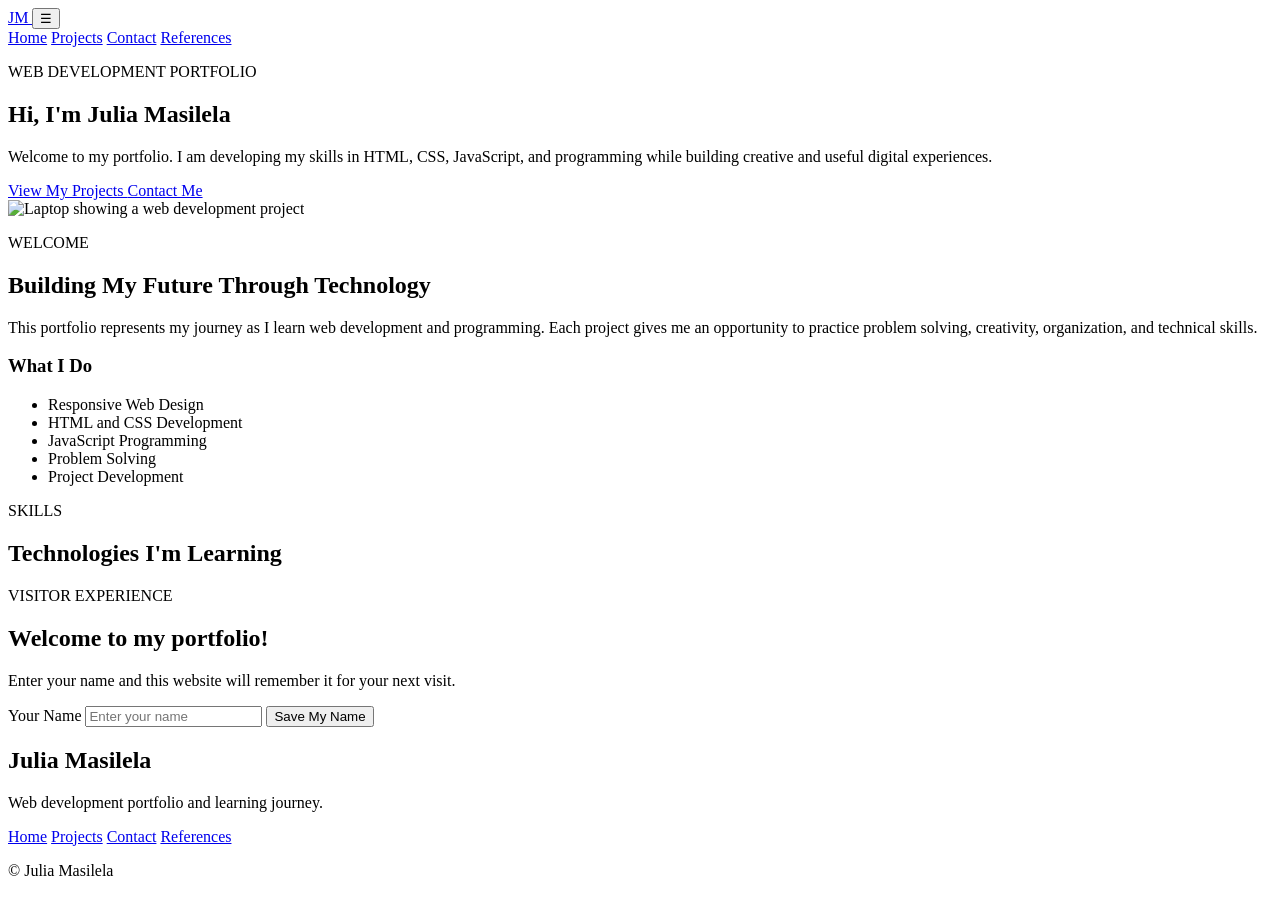
==== portfolio/portfolio/index.html @ 3bb90e9d "Complete portfolio JavaScript functionality" ====
<!DOCTYPE html>
<html lang="en">
<head>
    <meta charset="UTF-8">
    <meta name="viewport" content="width=device-width, initial-scale=1.0">

    <meta
        name="description"
        content="Julia Masilela's web development portfolio showcasing projects, skills, and experience."
    >

    <meta name="author" content="Julia Masilela">

    <title>Julia Masilela | Home</title>

    <link rel="preconnect" href="https://fonts.googleapis.com">
    <link rel="preconnect" href="https://fonts.gstatic.com" crossorigin>

    <link
        href="https://fonts.googleapis.com/css2?family=Poppins:wght@400;500;600;700&family=Roboto:wght@400;500&display=swap"
        rel="stylesheet"
    >

    <link rel="stylesheet" href="styles/portfolio.css">
    <script src="scripts/portfolio.js" defer></script>
</head>

<body>

<header>
    <div class="header-content">

        <a class="logo" href="index.html">
            JM
        </a>

        <button
            class="menu-button"
            id="menuButton"
            aria-label="Open navigation menu"
            aria-expanded="false"
        >
            ☰
        </button>

        <nav id="mainNav">
            <a class="active" href="index.html">Home</a>
            <a href="projects.html">Projects</a>
            <a href="contact.html">Contact</a>
            <a href="references.html">References</a>
        </nav>

    </div>
</header>


<main>

    <section class="hero">

        <div class="hero-text">

            <p class="eyebrow">WEB DEVELOPMENT PORTFOLIO</p>

            <h1>
                Hi, I'm <span>Julia Masilela</span>
            </h1>

            <p>
                Welcome to my portfolio. I am developing my skills in
                HTML, CSS, JavaScript, and programming while building
                creative and useful digital experiences.
            </p>

            <div class="hero-buttons">
                <a class="button" href="projects.html">
                    View My Projects
                </a>

                <a class="button secondary-button" href="contact.html">
                    Contact Me
                </a>
            </div>

        </div>

        <div class="hero-image">
            <img
                src="images/hero.webp"
                alt="Laptop showing a web development project"
                loading="lazy"
            >
        </div>

    </section>


    <section class="welcome-section">

        <div>
            <p class="eyebrow">WELCOME</p>

            <h2>Building My Future Through Technology</h2>

            <p>
                This portfolio represents my journey as I learn web
                development and programming. Each project gives me an
                opportunity to practice problem solving, creativity,
                organization, and technical skills.
            </p>
        </div>

        <div class="welcome-card">

            <h3>What I Do</h3>

            <ul>
                <li>Responsive Web Design</li>
                <li>HTML and CSS Development</li>
                <li>JavaScript Programming</li>
                <li>Problem Solving</li>
                <li>Project Development</li>
            </ul>

        </div>

    </section>


    <section class="skills-section">

        <p class="eyebrow">SKILLS</p>

        <h2>Technologies I'm Learning</h2>

        <div id="skillsContainer" class="skills-grid">
        </div>

    </section>


    <section class="message-section">

        <div>
            <p class="eyebrow">VISITOR EXPERIENCE</p>

            <h2 id="welcomeMessage">
                Welcome to my portfolio!
            </h2>

            <p>
                Enter your name and this website will remember it for
                your next visit.
            </p>
        </div>

        <form id="visitorForm">

            <label for="visitorName">
                Your Name
            </label>

            <input
                type="text"
                id="visitorName"
                name="visitorName"
                placeholder="Enter your name"
                required
            >

            <button type="submit" class="button">
                Save My Name
            </button>

        </form>

    </section>

</main>


<footer>

    <div class="footer-content">

        <div>
            <h2>Julia Masilela</h2>

            <p>
                Web development portfolio and learning journey.
            </p>
        </div>

        <div class="footer-links">

            <a href="index.html">Home</a>
            <a href="projects.html">Projects</a>
            <a href="contact.html">Contact</a>
            <a href="references.html">References</a>

        </div>

    </div>

    <p class="copyright">
        &copy; <span id="year"></span> Julia Masilela
    </p>

</footer>

</body>
</html>
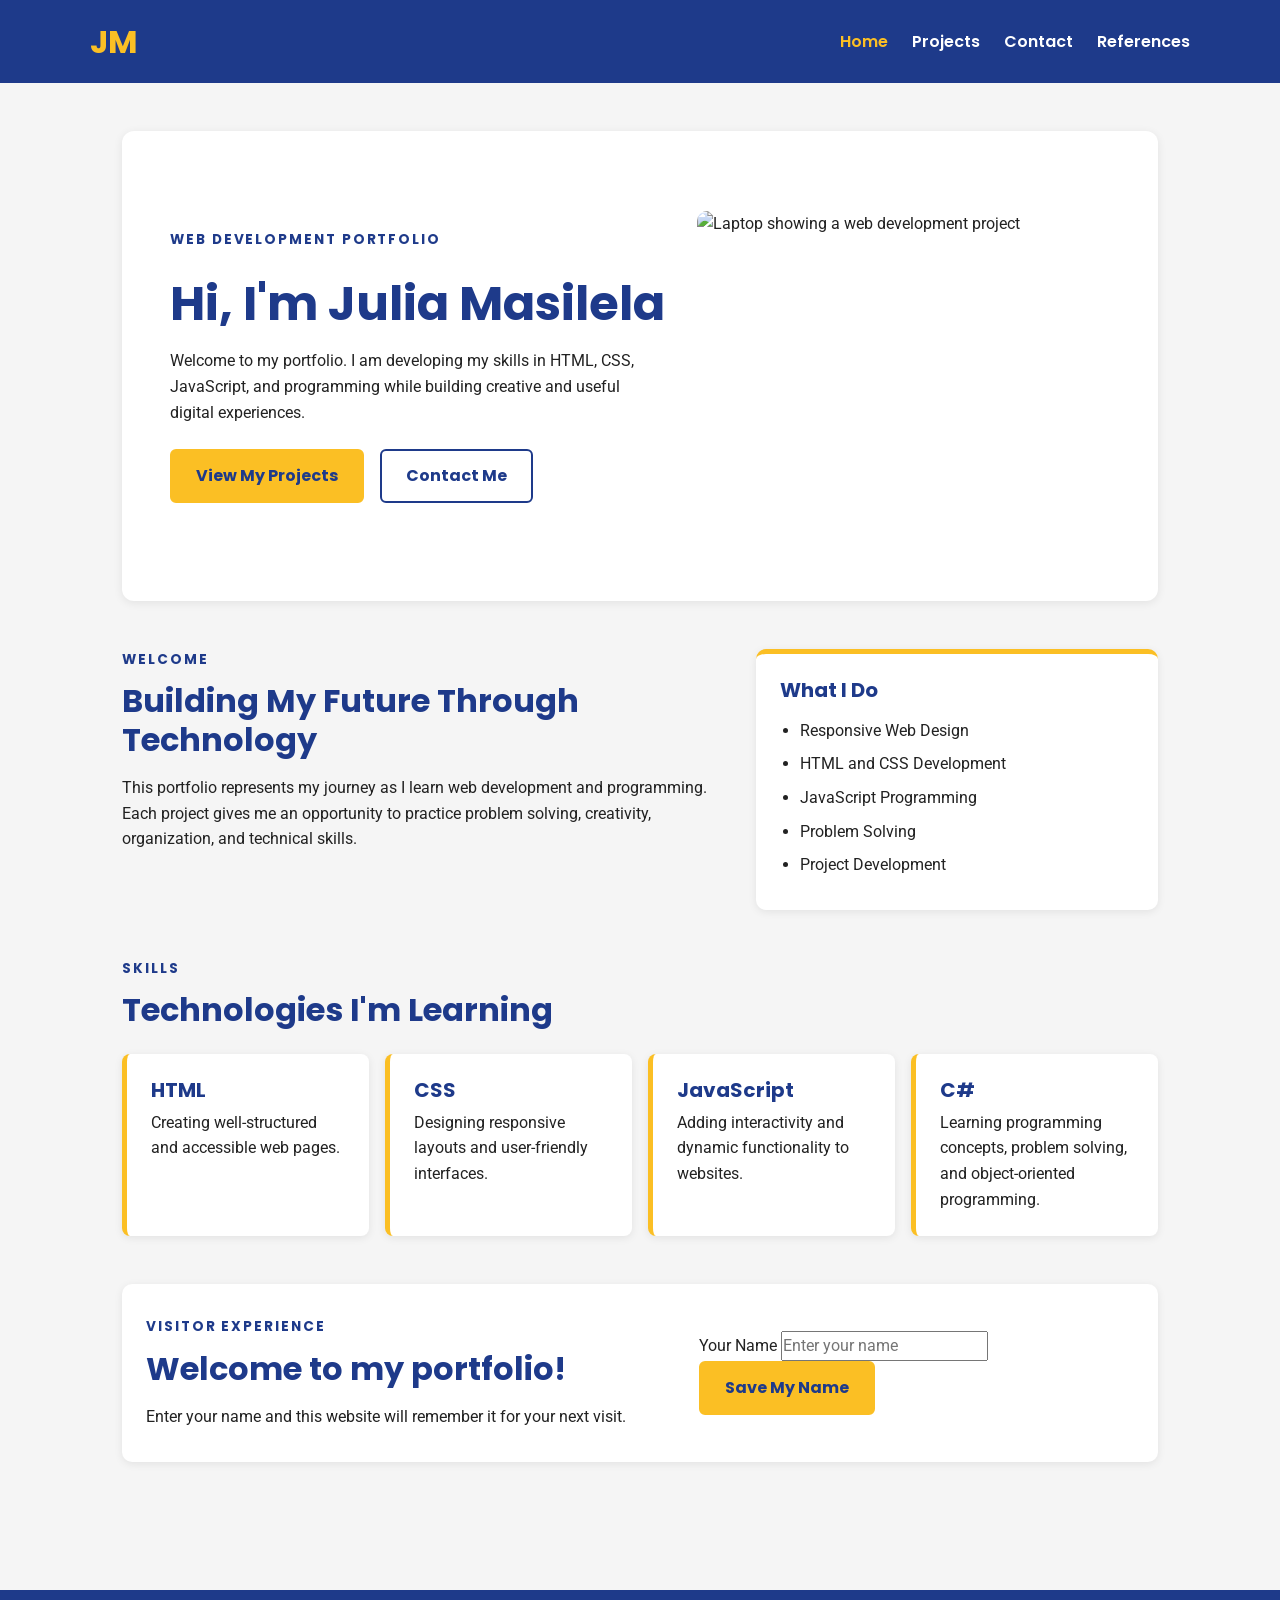
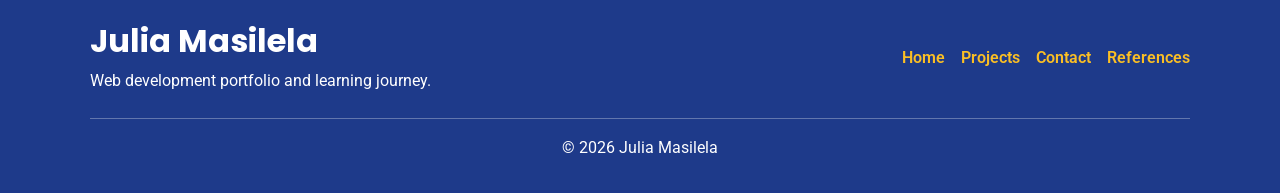
==== commit 22cb5dd6: "Complete portfolio final project" ====
--- a/portfolio/portfolio/index.html
+++ b/portfolio/portfolio/index.html
@@ -1,8 +1,14 @@
 <!DOCTYPE html>
 <html lang="en">
+
 <head>
+
     <meta charset="UTF-8">
-    <meta name="viewport" content="width=device-width, initial-scale=1.0">
+
+    <meta
+        name="viewport"
+        content="width=device-width, initial-scale=1.0"
+    >
 
     <meta
         name="description"
@@ -13,200 +19,382 @@
 
     <title>Julia Masilela | Home</title>
 
+
+    <!-- Google Fonts -->
+
     <link rel="preconnect" href="https://fonts.googleapis.com">
-    <link rel="preconnect" href="https://fonts.gstatic.com" crossorigin>
+
+    <link
+        rel="preconnect"
+        href="https://fonts.gstatic.com"
+        crossorigin
+    >
 
     <link
         href="https://fonts.googleapis.com/css2?family=Poppins:wght@400;500;600;700&family=Roboto:wght@400;500&display=swap"
         rel="stylesheet"
     >
 
-    <link rel="stylesheet" href="styles/portfolio.css">
-    <script src="scripts/portfolio.js" defer></script>
+
+    <!-- CSS -->
+
+    <link
+        rel="stylesheet"
+        href="styles/portfolio.css"
+    >
+
+
+    <!-- JavaScript -->
+
+    <script
+        src="scripts/portfolio.js"
+        defer
+    ></script>
+
 </head>
 
+
 <body>
 
-<header>
-    <div class="header-content">
-
-        <a class="logo" href="index.html">
-            JM
-        </a>
-
-        <button
-            class="menu-button"
-            id="menuButton"
-            aria-label="Open navigation menu"
-            aria-expanded="false"
-        >
-            ☰
-        </button>
-
-        <nav id="mainNav">
-            <a class="active" href="index.html">Home</a>
-            <a href="projects.html">Projects</a>
-            <a href="contact.html">Contact</a>
-            <a href="references.html">References</a>
-        </nav>
-
-    </div>
-</header>
-
-
-<main>
-
-    <section class="hero">
-
-        <div class="hero-text">
-
-            <p class="eyebrow">WEB DEVELOPMENT PORTFOLIO</p>
-
-            <h1>
-                Hi, I'm <span>Julia Masilela</span>
-            </h1>
-
-            <p>
-                Welcome to my portfolio. I am developing my skills in
-                HTML, CSS, JavaScript, and programming while building
-                creative and useful digital experiences.
+
+    <!-- ================= HEADER ================= -->
+
+    <header>
+
+        <div class="header-content">
+
+
+            <!-- Logo -->
+
+            <a
+                class="logo"
+                href="index.html"
+            >
+                JM
+            </a>
+
+
+            <!-- Mobile Menu Button -->
+
+            <button
+                class="menu-button"
+                id="menuButton"
+                aria-label="Open navigation menu"
+                aria-expanded="false"
+                type="button"
+            >
+                ☰
+            </button>
+
+
+            <!-- Navigation -->
+
+            <nav id="mainNav">
+
+                <a
+                    class="active"
+                    href="index.html"
+                    aria-current="page"
+                >
+                    Home
+                </a>
+
+                <a href="projects.html">
+                    Projects
+                </a>
+
+                <a href="contact.html">
+                    Contact
+                </a>
+
+                <a href="references.html">
+                    References
+                </a>
+
+            </nav>
+
+        </div>
+
+    </header>
+
+
+    <!-- ================= MAIN CONTENT ================= -->
+
+    <main>
+
+
+        <!-- ================= HERO SECTION ================= -->
+
+        <section class="hero">
+
+
+            <div class="hero-text">
+
+                <p class="eyebrow">
+                    WEB DEVELOPMENT PORTFOLIO
+                </p>
+
+
+                <h1>
+                    Hi, I'm
+                    <span>Julia Masilela</span>
+                </h1>
+
+
+                <p>
+                    Welcome to my portfolio. I am developing my
+                    skills in HTML, CSS, JavaScript, and programming
+                    while building creative and useful digital
+                    experiences.
+                </p>
+
+
+                <div class="hero-buttons">
+
+                    <a
+                        class="button"
+                        href="projects.html"
+                    >
+                        View My Projects
+                    </a>
+
+
+                    <a
+                        class="button secondary-button"
+                        href="contact.html"
+                    >
+                        Contact Me
+                    </a>
+
+                </div>
+
+            </div>
+
+
+            <div class="hero-image">
+
+                <img
+                    src="images/hero.webp"
+                    alt="Laptop showing a web development project"
+                    loading="lazy"
+                    width="800"
+                    height="600"
+                >
+
+            </div>
+
+        </section>
+
+
+
+        <!-- ================= WELCOME SECTION ================= -->
+
+        <section class="welcome-section">
+
+
+            <div>
+
+                <p class="eyebrow">
+                    WELCOME
+                </p>
+
+
+                <h2>
+                    Building My Future Through Technology
+                </h2>
+
+
+                <p>
+                    This portfolio represents my journey as I
+                    learn web development and programming. Each
+                    project gives me an opportunity to practice
+                    problem solving, creativity, organization,
+                    and technical skills.
+                </p>
+
+            </div>
+
+
+            <div class="welcome-card">
+
+                <h3>
+                    What I Do
+                </h3>
+
+
+                <ul>
+
+                    <li>
+                        Responsive Web Design
+                    </li>
+
+                    <li>
+                        HTML and CSS Development
+                    </li>
+
+                    <li>
+                        JavaScript Programming
+                    </li>
+
+                    <li>
+                        Problem Solving
+                    </li>
+
+                    <li>
+                        Project Development
+                    </li>
+
+                </ul>
+
+            </div>
+
+        </section>
+
+
+
+        <!-- ================= SKILLS SECTION ================= -->
+
+        <section class="skills-section">
+
+            <p class="eyebrow">
+                SKILLS
             </p>
 
-            <div class="hero-buttons">
-                <a class="button" href="projects.html">
-                    View My Projects
-                </a>
-
-                <a class="button secondary-button" href="contact.html">
-                    Contact Me
-                </a>
+
+            <h2>
+                Technologies I'm Learning
+            </h2>
+
+
+            <!-- JavaScript will add the skills here -->
+
+            <div
+                id="skillsContainer"
+                class="skills-grid"
+            >
+            </div>
+
+        </section>
+
+
+
+        <!-- ================= VISITOR MESSAGE ================= -->
+
+        <section class="message-section">
+
+
+            <div>
+
+                <p class="eyebrow">
+                    VISITOR EXPERIENCE
+                </p>
+
+
+                <h2 id="welcomeMessage">
+                    Welcome to my portfolio!
+                </h2>
+
+
+                <p>
+                    Enter your name and this website will remember
+                    it for your next visit.
+                </p>
+
+            </div>
+
+
+            <form id="visitorForm">
+
+
+                <label for="visitorName">
+                    Your Name
+                </label>
+
+
+                <input
+                    type="text"
+                    id="visitorName"
+                    name="visitorName"
+                    placeholder="Enter your name"
+                    autocomplete="name"
+                    required
+                >
+
+
+                <button
+                    type="submit"
+                    class="button"
+                >
+                    Save My Name
+                </button>
+
+            </form>
+
+        </section>
+
+    </main>
+
+
+
+    <!-- ================= FOOTER ================= -->
+
+    <footer>
+
+
+        <div class="footer-content">
+
+
+            <div>
+
+                <h2>
+                    Julia Masilela
+                </h2>
+
+
+                <p>
+                    Web development portfolio and learning
+                    journey.
+                </p>
+
+            </div>
+
+
+            <div class="footer-links">
+
+                <a href="index.html">
+                    Home
+                </a>
+
+                <a href="projects.html">
+                    Projects
+                </a>
+
+                <a href="contact.html">
+                    Contact
+                </a>
+
+                <a href="references.html">
+                    References
+                </a>
+
             </div>
 
         </div>
 
-        <div class="hero-image">
-            <img
-                src="images/hero.webp"
-                alt="Laptop showing a web development project"
-                loading="lazy"
-            >
-        </div>
-
-    </section>
-
-
-    <section class="welcome-section">
-
-        <div>
-            <p class="eyebrow">WELCOME</p>
-
-            <h2>Building My Future Through Technology</h2>
-
-            <p>
-                This portfolio represents my journey as I learn web
-                development and programming. Each project gives me an
-                opportunity to practice problem solving, creativity,
-                organization, and technical skills.
-            </p>
-        </div>
-
-        <div class="welcome-card">
-
-            <h3>What I Do</h3>
-
-            <ul>
-                <li>Responsive Web Design</li>
-                <li>HTML and CSS Development</li>
-                <li>JavaScript Programming</li>
-                <li>Problem Solving</li>
-                <li>Project Development</li>
-            </ul>
-
-        </div>
-
-    </section>
-
-
-    <section class="skills-section">
-
-        <p class="eyebrow">SKILLS</p>
-
-        <h2>Technologies I'm Learning</h2>
-
-        <div id="skillsContainer" class="skills-grid">
-        </div>
-
-    </section>
-
-
-    <section class="message-section">
-
-        <div>
-            <p class="eyebrow">VISITOR EXPERIENCE</p>
-
-            <h2 id="welcomeMessage">
-                Welcome to my portfolio!
-            </h2>
-
-            <p>
-                Enter your name and this website will remember it for
-                your next visit.
-            </p>
-        </div>
-
-        <form id="visitorForm">
-
-            <label for="visitorName">
-                Your Name
-            </label>
-
-            <input
-                type="text"
-                id="visitorName"
-                name="visitorName"
-                placeholder="Enter your name"
-                required
-            >
-
-            <button type="submit" class="button">
-                Save My Name
-            </button>
-
-        </form>
-
-    </section>
-
-</main>
-
-
-<footer>
-
-    <div class="footer-content">
-
-        <div>
-            <h2>Julia Masilela</h2>
-
-            <p>
-                Web development portfolio and learning journey.
-            </p>
-        </div>
-
-        <div class="footer-links">
-
-            <a href="index.html">Home</a>
-            <a href="projects.html">Projects</a>
-            <a href="contact.html">Contact</a>
-            <a href="references.html">References</a>
-
-        </div>
-
-    </div>
-
-    <p class="copyright">
-        &copy; <span id="year"></span> Julia Masilela
-    </p>
-
-</footer>
+
+        <p class="copyright">
+
+            &copy;
+
+            <span id="year"></span>
+
+            Julia Masilela
+
+        </p>
+
+    </footer>
+
 
 </body>
+
 </html>
--- a/portfolio/portfolio/styles/portfolio.css
+++ b/portfolio/portfolio/styles/portfolio.css
@@ -0,0 +1,768 @@
+/* ==============================
+   RESET
+   ============================== */
+
+* {
+    box-sizing: border-box;
+    margin: 0;
+    padding: 0;
+}
+
+
+/* ==============================
+   ROOT / BODY
+   ============================== */
+
+body {
+    font-family: "Roboto", Arial, sans-serif;
+    line-height: 1.6;
+    background-color: #f5f5f5;
+    color: #222;
+}
+
+
+/* ==============================
+   HEADINGS
+   ============================== */
+
+h1,
+h2,
+h3 {
+    font-family: "Poppins", Arial, sans-serif;
+    line-height: 1.2;
+}
+
+h1 {
+    font-size: 2.5rem;
+}
+
+h2 {
+    font-size: 2rem;
+}
+
+h3 {
+    font-size: 1.25rem;
+}
+
+
+/* ==============================
+   GENERAL
+   ============================== */
+
+img {
+    max-width: 100%;
+    height: auto;
+    display: block;
+}
+
+a {
+    text-decoration: none;
+}
+
+button,
+input,
+select,
+textarea {
+    font: inherit;
+}
+
+button {
+    cursor: pointer;
+}
+
+
+/* ==============================
+   HEADER
+   ============================== */
+
+header {
+    background-color: #1e3a8a;
+    color: white;
+    padding: 1rem;
+}
+
+.header-content {
+    max-width: 1100px;
+    margin: 0 auto;
+
+    display: flex;
+    align-items: center;
+    justify-content: space-between;
+    gap: 1rem;
+}
+
+
+/* Logo */
+
+.logo {
+    color: #fbbf24;
+    font-family: "Poppins", sans-serif;
+    font-size: 2rem;
+    font-weight: 700;
+}
+
+
+/* Mobile menu button */
+
+.menu-button {
+    background: transparent;
+    border: none;
+    color: white;
+    font-size: 1.8rem;
+    padding: 0.25rem 0.5rem;
+}
+
+.menu-button:hover,
+.menu-button:focus {
+    color: #fbbf24;
+}
+
+
+/* Navigation */
+
+nav {
+    display: none;
+}
+
+nav.open {
+    display: flex;
+    flex-direction: column;
+    gap: 1rem;
+}
+
+nav a {
+    color: white;
+    font-family: "Poppins", sans-serif;
+    font-weight: 600;
+    padding: 0.4rem 0;
+}
+
+nav a:hover,
+nav a:focus {
+    color: #fbbf24;
+}
+
+nav a.active {
+    color: #fbbf24;
+}
+
+
+/* ==============================
+   MAIN
+   ============================== */
+
+main {
+    max-width: 1100px;
+    margin: 0 auto;
+    padding: 2rem 1rem;
+}
+
+section {
+    margin-bottom: 3rem;
+}
+
+
+/* ==============================
+   PAGE HEADING
+   ============================== */
+
+.page-heading {
+    text-align: center;
+    max-width: 750px;
+    margin: 0 auto 3rem;
+}
+
+.page-heading h1 {
+    color: #1e3a8a;
+    margin-bottom: 1rem;
+}
+
+.page-heading p:last-child {
+    font-size: 1.05rem;
+}
+
+
+/* ==============================
+   EYEBROW TEXT
+   ============================== */
+
+.eyebrow {
+    color: #1e3a8a;
+    font-family: "Poppins", sans-serif;
+    font-size: 0.85rem;
+    font-weight: 700;
+    letter-spacing: 0.12rem;
+    margin-bottom: 0.75rem;
+}
+
+
+/* ==============================
+   HERO
+   ============================== */
+
+.hero {
+    display: grid;
+    grid-template-columns: 1fr;
+    gap: 2rem;
+
+    background-color: white;
+    padding: 2rem 1.5rem;
+    border-radius: 12px;
+
+    box-shadow: 0 2px 10px rgba(0, 0, 0, 0.08);
+}
+
+.hero-text {
+    display: flex;
+    flex-direction: column;
+    justify-content: center;
+}
+
+.hero h1 {
+    color: #1e3a8a;
+    margin-bottom: 1rem;
+}
+
+.hero h1 span {
+    color: #1e3a8a;
+}
+
+.hero p {
+    margin-bottom: 1.5rem;
+}
+
+.hero-image img {
+    width: 100%;
+    border-radius: 10px;
+}
+
+
+/* ==============================
+   BUTTONS
+   ============================== */
+
+.hero-buttons {
+    display: flex;
+    flex-wrap: wrap;
+    gap: 1rem;
+}
+
+.button {
+    display: inline-block;
+
+    background-color: #fbbf24;
+    color: #1e3a8a;
+
+    padding: 0.75rem 1.5rem;
+    border: 2px solid #fbbf24;
+    border-radius: 6px;
+
+    font-family: "Poppins", sans-serif;
+    font-weight: 700;
+
+    transition:
+        background-color 0.2s ease,
+        color 0.2s ease,
+        transform 0.2s ease;
+}
+
+.button:hover,
+.button:focus {
+    background-color: #1e3a8a;
+    border-color: #1e3a8a;
+    color: white;
+    transform: translateY(-2px);
+}
+
+.secondary-button {
+    background-color: transparent;
+    color: #1e3a8a;
+    border-color: #1e3a8a;
+}
+
+
+/* ==============================
+   WELCOME SECTION
+   ============================== */
+
+.welcome-section {
+    display: grid;
+    grid-template-columns: 1fr;
+    gap: 2rem;
+    align-items: start;
+}
+
+.welcome-section h2 {
+    color: #1e3a8a;
+    margin-bottom: 1rem;
+}
+
+.welcome-card {
+    background-color: white;
+    padding: 1.5rem;
+    border-radius: 10px;
+    border-top: 5px solid #fbbf24;
+
+    box-shadow: 0 2px 8px rgba(0, 0, 0, 0.08);
+}
+
+.welcome-card h3 {
+    color: #1e3a8a;
+    margin-bottom: 1rem;
+}
+
+.welcome-card ul {
+    padding-left: 1.25rem;
+}
+
+.welcome-card li {
+    margin-bottom: 0.5rem;
+}
+
+
+/* ==============================
+   SKILLS
+   ============================== */
+
+.skills-section h2 {
+    color: #1e3a8a;
+    margin-bottom: 1.5rem;
+}
+
+.skills-grid {
+    display: grid;
+    grid-template-columns: 1fr;
+    gap: 1rem;
+}
+
+.skill-card {
+    background-color: white;
+    padding: 1.5rem;
+    border-radius: 8px;
+    border-left: 5px solid #fbbf24;
+
+    box-shadow: 0 2px 8px rgba(0, 0, 0, 0.08);
+
+    transition: transform 0.2s ease;
+}
+
+.skill-card:hover {
+    transform: translateY(-4px);
+}
+
+.skill-card h3 {
+    color: #1e3a8a;
+    margin-bottom: 0.5rem;
+}
+
+
+/* ==============================
+   VISITOR MESSAGE
+   ============================== */
+
+.message-section {
+    display: grid;
+    grid-template-columns: 1fr;
+    gap: 2rem;
+
+    background-color: white;
+    padding: 2rem 1.5rem;
+    border-radius: 10px;
+
+    box-shadow: 0 2px 8px rgba(0, 0, 0, 0.08);
+}
+
+.message-section h2 {
+    color: #1e3a8a;
+    margin-bottom: 1rem;
+}
+
+.message-section form {
+    padding: 0;
+    box-shadow: none;
+}
+
+
+/* ==============================
+   PROJECT FILTERS
+   ============================== */
+
+.filter-buttons {
+    display: flex;
+    flex-wrap: wrap;
+    gap: 0.75rem;
+    margin-bottom: 2rem;
+}
+
+.filter-button {
+    border: 2px solid #1e3a8a;
+    background-color: white;
+    color: #1e3a8a;
+
+    padding: 0.6rem 1rem;
+    border-radius: 5px;
+
+    font-weight: 700;
+}
+
+.filter-button:hover,
+.filter-button:focus,
+.filter-button.active-filter {
+    background-color: #1e3a8a;
+    color: white;
+}
+
+
+/* ==============================
+   PROJECTS
+   ============================== */
+
+.projects-grid {
+    display: grid;
+    grid-template-columns: 1fr;
+    gap: 1.5rem;
+}
+
+.project-card {
+    background-color: white;
+    border-radius: 10px;
+    overflow: hidden;
+
+    box-shadow: 0 2px 8px rgba(0, 0, 0, 0.1);
+
+    transition:
+        transform 0.2s ease,
+        box-shadow 0.2s ease;
+}
+
+.project-card:hover {
+    transform: translateY(-5px);
+    box-shadow: 0 6px 18px rgba(0, 0, 0, 0.15);
+}
+
+.project-card img {
+    width: 100%;
+    height: 220px;
+    object-fit: cover;
+}
+
+.project-content {
+    padding: 1.5rem;
+}
+
+.project-category {
+    display: inline-block;
+    color: #1e3a8a;
+    font-size: 0.85rem;
+    font-weight: 700;
+    margin-bottom: 0.5rem;
+}
+
+.project-card h2 {
+    color: #1e3a8a;
+    font-size: 1.4rem;
+    margin-bottom: 0.75rem;
+}
+
+.project-card p {
+    margin-bottom: 1rem;
+}
+
+.project-link {
+    color: #1e3a8a;
+    font-weight: 700;
+}
+
+.project-link:hover,
+.project-link:focus {
+    color: #b58100;
+    text-decoration: underline;
+}
+
+
+/* ==============================
+   PROJECT NOTE
+   ============================== */
+
+.project-note {
+    background-color: white;
+    padding: 2rem 1.5rem;
+    border-left: 5px solid #fbbf24;
+    border-radius: 8px;
+}
+
+.project-note h2 {
+    color: #1e3a8a;
+    margin-bottom: 1rem;
+}
+
+
+/* ==============================
+   CONTACT PAGE
+   ============================== */
+
+.contact-section {
+    display: grid;
+    grid-template-columns: 1fr;
+    gap: 2rem;
+}
+
+.contact-information h2 {
+    color: #1e3a8a;
+    margin-bottom: 1rem;
+}
+
+.contact-card {
+    background-color: white;
+    padding: 1.25rem;
+    margin-top: 1rem;
+    border-radius: 8px;
+    border-left: 5px solid #fbbf24;
+}
+
+.contact-card h3 {
+    color: #1e3a8a;
+    margin-bottom: 0.35rem;
+}
+
+
+/* ==============================
+   FORMS
+   ============================== */
+
+.contact-form {
+    background-color: white;
+    padding: 1.5rem;
+    border-radius: 10px;
+
+    box-shadow: 0 2px 8px rgba(0, 0, 0, 0.08);
+}
+
+.contact-form label {
+    display: block;
+    font-weight: 700;
+    margin-bottom: 0.4rem;
+}
+
+.contact-form input,
+.contact-form select,
+.contact-form textarea {
+    width: 100%;
+
+    padding: 0.75rem;
+    margin-bottom: 1rem;
+
+    border: 1px solid #999;
+    border-radius: 5px;
+
+    background-color: white;
+    color: #222;
+}
+
+.contact-form textarea {
+    min-height: 150px;
+    resize: vertical;
+}
+
+.contact-form input:focus,
+.contact-form select:focus,
+.contact-form textarea:focus {
+    outline: 3px solid rgba(251, 191, 36, 0.5);
+    border-color: #1e3a8a;
+}
+
+
+/* Checkbox */
+
+.checkbox-label {
+    display: flex !important;
+    align-items: flex-start;
+    gap: 0.6rem;
+    margin-bottom: 1.25rem;
+    font-weight: 400 !important;
+}
+
+.checkbox-label input {
+    width: auto;
+    margin: 0.3rem 0 0;
+}
+
+
+/* Form button */
+
+form button {
+    border: none;
+}
+
+.form-message {
+    margin-top: 1rem;
+    font-weight: 700;
+    color: #1e3a8a;
+}
+
+
+/* ==============================
+   FOOTER
+   ============================== */
+
+footer {
+    background-color: #1e3a8a;
+    color: white;
+    padding: 2rem 1rem;
+    margin-top: 2rem;
+}
+
+.footer-content {
+    max-width: 1100px;
+    margin: 0 auto;
+
+    display: flex;
+    flex-direction: column;
+    gap: 1.5rem;
+
+    text-align: center;
+}
+
+.footer-content h2 {
+    color: white;
+    margin-bottom: 0.5rem;
+}
+
+.footer-links {
+    display: flex;
+    flex-wrap: wrap;
+    justify-content: center;
+    gap: 1rem;
+}
+
+footer a {
+    color: #fbbf24;
+    font-weight: 600;
+}
+
+footer a:hover,
+footer a:focus {
+    color: white;
+}
+
+.copyright {
+    max-width: 1100px;
+    margin: 1.5rem auto 0;
+    padding-top: 1rem;
+
+    border-top: 1px solid rgba(255, 255, 255, 0.3);
+
+    text-align: center;
+}
+
+
+/* ==============================
+   TABLET
+   ============================== */
+
+@media screen and (min-width: 600px) {
+
+    header {
+        padding: 1rem 2rem;
+    }
+
+    .menu-button {
+        display: none;
+    }
+
+    nav {
+        display: flex;
+        align-items: center;
+        gap: 1.5rem;
+    }
+
+    nav a {
+        padding: 0.4rem 0;
+    }
+
+
+    main {
+        padding: 3rem 2rem;
+    }
+
+
+    .hero {
+        grid-template-columns: 1.2fr 1fr;
+        align-items: center;
+        padding: 3rem 2rem;
+    }
+
+
+    .hero h1 {
+        font-size: 3rem;
+    }
+
+
+    .welcome-section {
+        grid-template-columns: 1.5fr 1fr;
+    }
+
+
+    .skills-grid {
+        grid-template-columns: repeat(2, 1fr);
+    }
+
+
+    .projects-grid {
+        grid-template-columns: repeat(2, 1fr);
+    }
+
+
+    .contact-section {
+        grid-template-columns: 1fr 1.2fr;
+        align-items: start;
+    }
+
+
+    .message-section {
+        grid-template-columns: 1.2fr 1fr;
+        align-items: center;
+    }
+
+
+    .footer-content {
+        flex-direction: row;
+        justify-content: space-between;
+        align-items: center;
+        text-align: left;
+    }
+
+
+    .footer-links {
+        justify-content: flex-end;
+    }
+
+}
+
+
+/* ==============================
+   DESKTOP
+   ============================== */
+
+@media screen and (min-width: 900px) {
+
+    .hero {
+        padding: 5rem 3rem;
+    }
+
+
+    .skills-grid {
+        grid-template-columns: repeat(4, 1fr);
+    }
+
+
+    .projects-grid {
+        grid-template-columns: repeat(3, 1fr);
+    }
+
+
+    .contact-form {
+        padding: 2rem;
+    }
+
+}
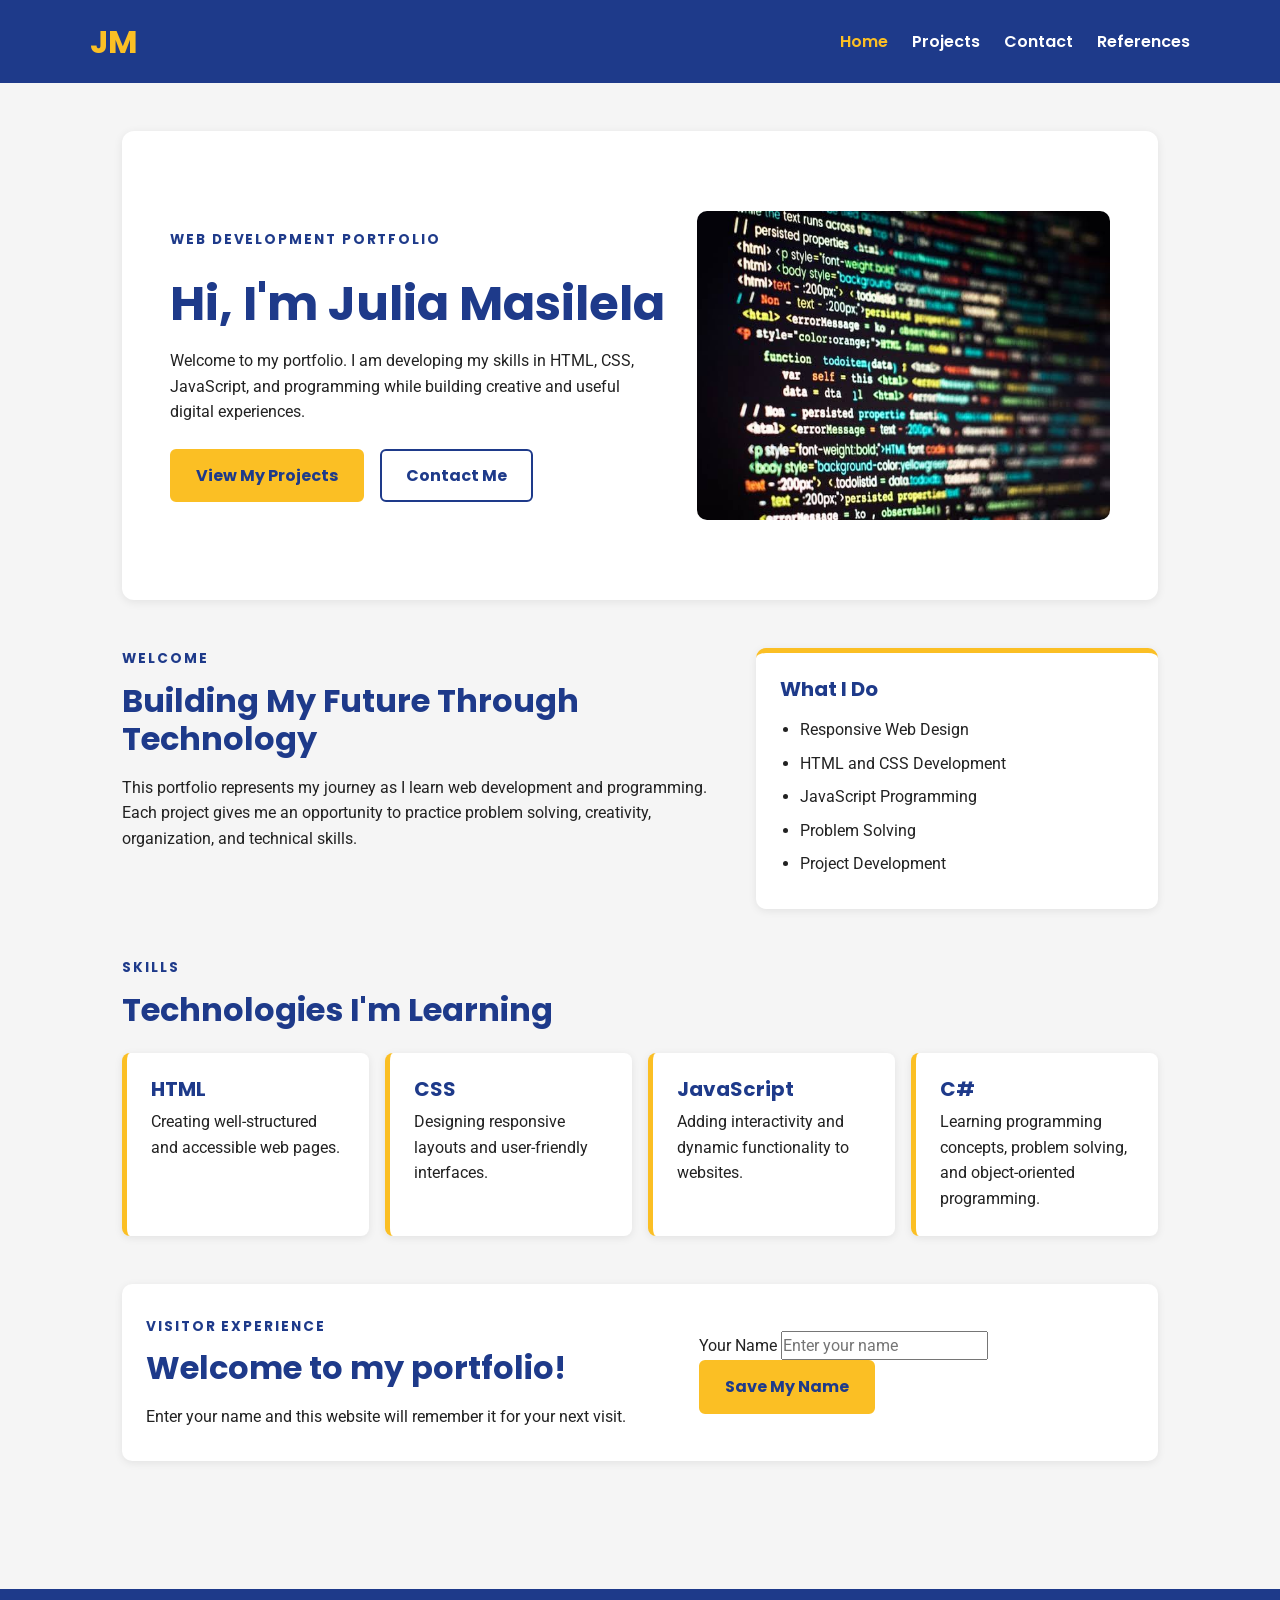
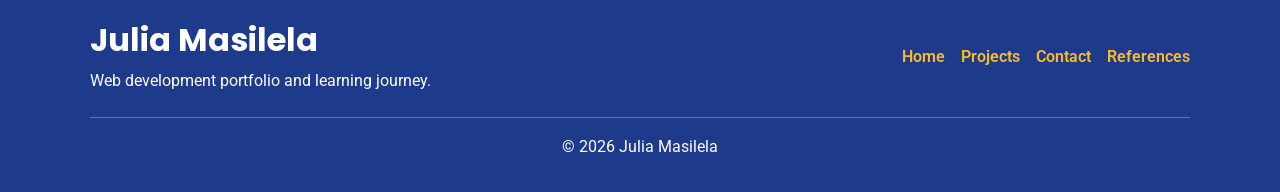
==== commit 5de03f5e: "Fix home page image" ====
--- a/portfolio/portfolio/index.html
+++ b/portfolio/portfolio/index.html
@@ -15,14 +15,20 @@
         content="Julia Masilela's web development portfolio showcasing projects, skills, and experience."
     >
 
-    <meta name="author" content="Julia Masilela">
+    <meta
+        name="author"
+        content="Julia Masilela"
+    >
 
     <title>Julia Masilela | Home</title>
 
 
     <!-- Google Fonts -->
 
-    <link rel="preconnect" href="https://fonts.googleapis.com">
+    <link
+        rel="preconnect"
+        href="https://fonts.googleapis.com"
+    >
 
     <link
         rel="preconnect"
@@ -57,14 +63,11 @@
 <body>
 
 
-    <!-- ================= HEADER ================= -->
+    <!-- HEADER -->
 
     <header>
 
         <div class="header-content">
-
-
-            <!-- Logo -->
 
             <a
                 class="logo"
@@ -74,20 +77,16 @@
             </a>
 
 
-            <!-- Mobile Menu Button -->
-
             <button
                 class="menu-button"
                 id="menuButton"
+                type="button"
                 aria-label="Open navigation menu"
                 aria-expanded="false"
-                type="button"
             >
                 ☰
             </button>
 
-
-            <!-- Navigation -->
 
             <nav id="mainNav">
 
@@ -118,15 +117,14 @@
     </header>
 
 
-    <!-- ================= MAIN CONTENT ================= -->
+    <!-- MAIN -->
 
     <main>
 
 
-        <!-- ================= HERO SECTION ================= -->
+        <!-- HERO -->
 
         <section class="hero">
-
 
             <div class="hero-text">
 
@@ -174,7 +172,7 @@
             <div class="hero-image">
 
                 <img
-                    src="images/hero.webp"
+                    src="images/coding.webp"
                     alt="Laptop showing a web development project"
                     loading="lazy"
                     width="800"
@@ -186,11 +184,9 @@
         </section>
 
 
-
-        <!-- ================= WELCOME SECTION ================= -->
+        <!-- WELCOME -->
 
         <section class="welcome-section">
-
 
             <div>
 
@@ -251,8 +247,7 @@
         </section>
 
 
-
-        <!-- ================= SKILLS SECTION ================= -->
+        <!-- SKILLS -->
 
         <section class="skills-section">
 
@@ -265,8 +260,6 @@
                 Technologies I'm Learning
             </h2>
 
-
-            <!-- JavaScript will add the skills here -->
 
             <div
                 id="skillsContainer"
@@ -277,11 +270,9 @@
         </section>
 
 
-
-        <!-- ================= VISITOR MESSAGE ================= -->
+        <!-- VISITOR EXPERIENCE -->
 
         <section class="message-section">
-
 
             <div>
 
@@ -304,7 +295,6 @@
 
 
             <form id="visitorForm">
-
 
                 <label for="visitorName">
                     Your Name
@@ -335,14 +325,11 @@
     </main>
 
 
-
-    <!-- ================= FOOTER ================= -->
+    <!-- FOOTER -->
 
     <footer>
 
-
         <div class="footer-content">
-
 
             <div>
 
@@ -385,9 +372,7 @@
         <p class="copyright">
 
             &copy;
-
             <span id="year"></span>
-
             Julia Masilela
 
         </p>
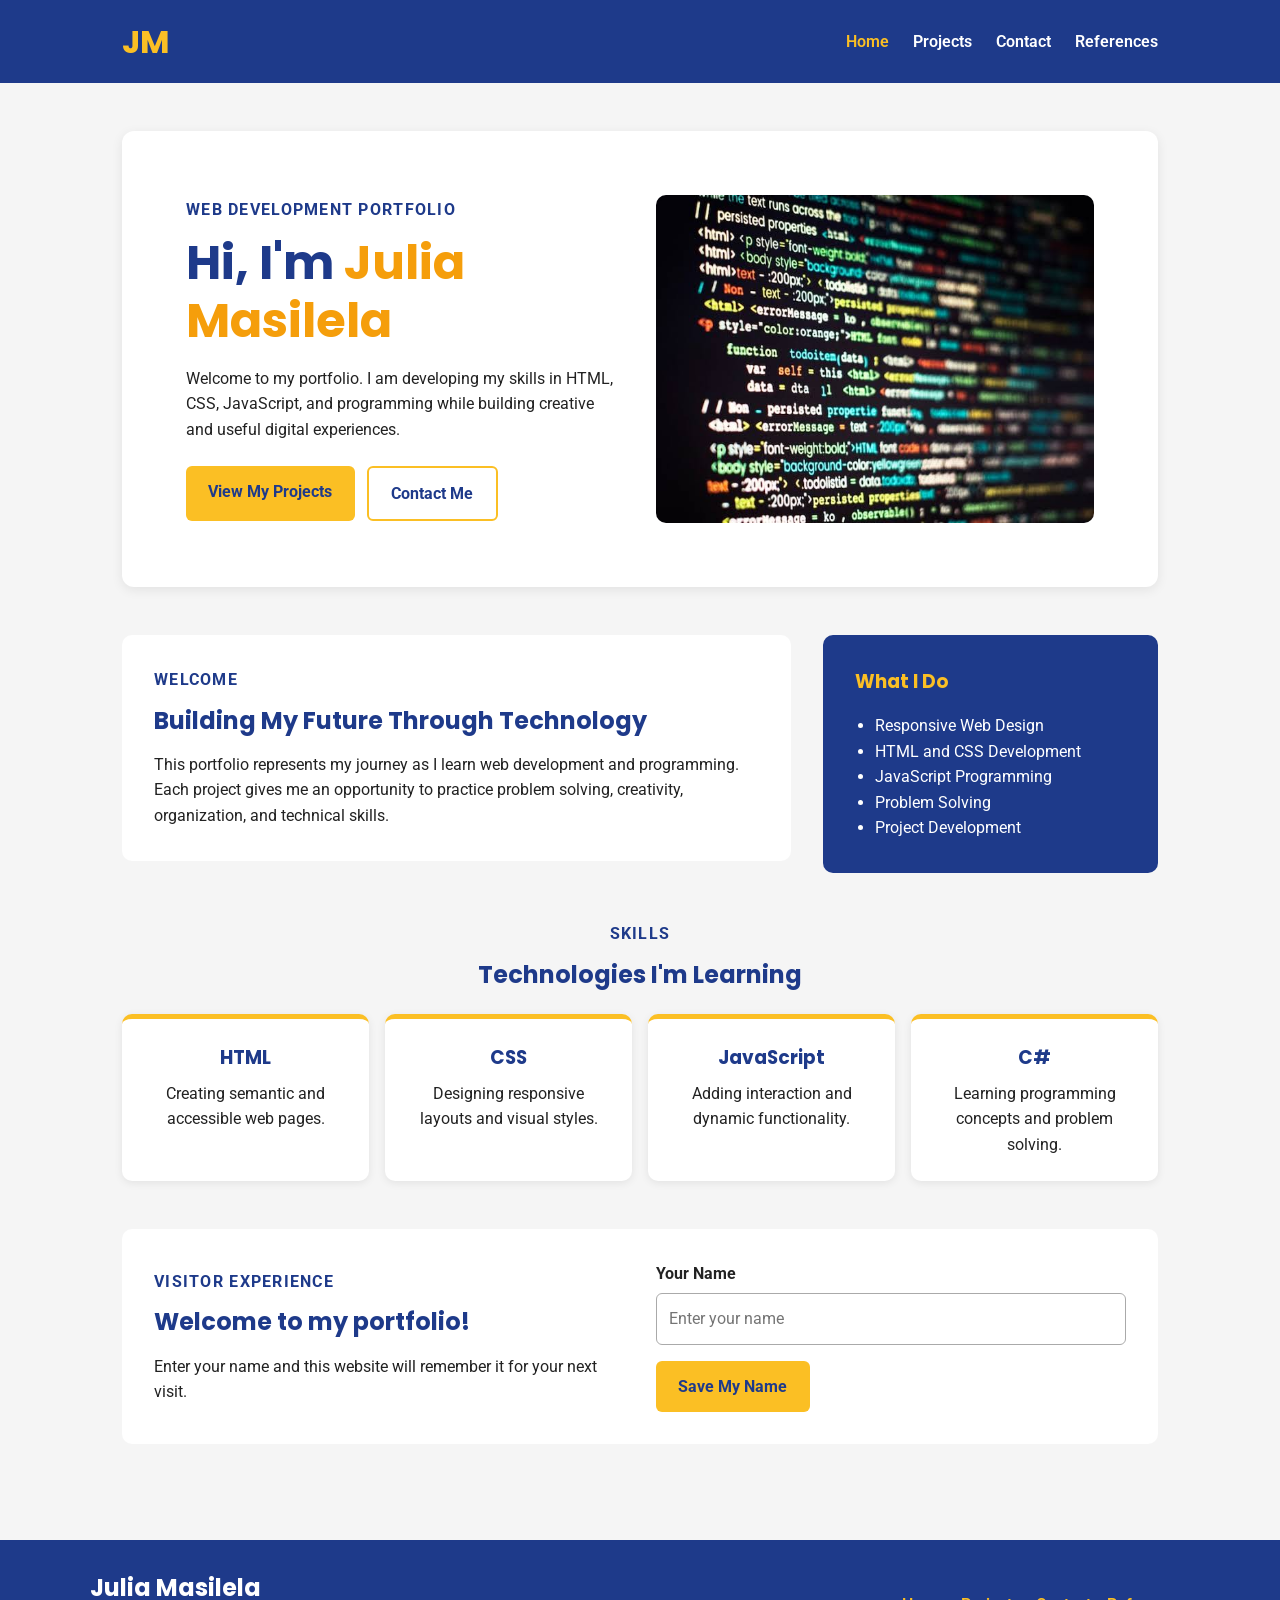
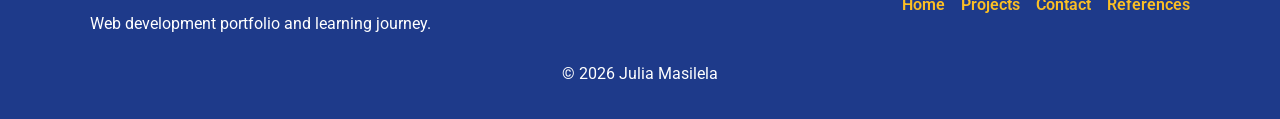
==== commit 1345f08e: "Complete portfolio website" ====
--- a/portfolio/portfolio/index.html
+++ b/portfolio/portfolio/index.html
@@ -1,8 +1,6 @@
 <!DOCTYPE html>
 <html lang="en">
-
 <head>
-
     <meta charset="UTF-8">
 
     <meta
@@ -15,371 +13,239 @@
         content="Julia Masilela's web development portfolio showcasing projects, skills, and experience."
     >
 
-    <meta
-        name="author"
-        content="Julia Masilela"
-    >
+    <meta name="author" content="Julia Masilela">
 
     <title>Julia Masilela | Home</title>
 
-
-    <!-- Google Fonts -->
-
-    <link
-        rel="preconnect"
-        href="https://fonts.googleapis.com"
-    >
-
-    <link
-        rel="preconnect"
-        href="https://fonts.gstatic.com"
-        crossorigin
-    >
+    <link rel="preconnect" href="https://fonts.googleapis.com">
+    <link rel="preconnect" href="https://fonts.gstatic.com" crossorigin>
 
     <link
         href="https://fonts.googleapis.com/css2?family=Poppins:wght@400;500;600;700&family=Roboto:wght@400;500&display=swap"
         rel="stylesheet"
     >
 
-
-    <!-- CSS -->
-
-    <link
-        rel="stylesheet"
-        href="styles/portfolio.css"
-    >
-
-
-    <!-- JavaScript -->
-
-    <script
-        src="scripts/portfolio.js"
-        defer
-    ></script>
-
+    <link rel="stylesheet" href="styles/portfolio.css">
+
+    <script src="scripts/portfolio.js" defer></script>
 </head>
 
-
 <body>
 
-
-    <!-- HEADER -->
-
-    <header>
-
-        <div class="header-content">
-
-            <a
-                class="logo"
-                href="index.html"
+<header>
+    <div class="header-content">
+
+        <a class="logo" href="index.html">
+            JM
+        </a>
+
+        <button
+            class="menu-button"
+            id="menuButton"
+            type="button"
+            aria-label="Open navigation menu"
+            aria-expanded="false"
+        >
+            ☰
+        </button>
+
+        <nav id="mainNav">
+            <a class="active" href="index.html">Home</a>
+            <a href="projects.html">Projects</a>
+            <a href="contact.html">Contact</a>
+            <a href="references.html">References</a>
+        </nav>
+
+    </div>
+</header>
+
+<main>
+
+    <section class="hero">
+
+        <div class="hero-text">
+
+            <p class="eyebrow">
+                WEB DEVELOPMENT PORTFOLIO
+            </p>
+
+            <h1>
+                Hi, I'm <span>Julia Masilela</span>
+            </h1>
+
+            <p>
+                Welcome to my portfolio. I am developing my skills
+                in HTML, CSS, JavaScript, and programming while
+                building creative and useful digital experiences.
+            </p>
+
+            <div class="hero-buttons">
+
+                <a class="button" href="projects.html">
+                    View My Projects
+                </a>
+
+                <a
+                    class="button secondary-button"
+                    href="contact.html"
+                >
+                    Contact Me
+                </a>
+
+            </div>
+
+        </div>
+
+        <div class="hero-image">
+
+            <img
+                src="images/hero.webp"
+                alt="Laptop showing a web development project"
+                width="600"
+                height="400"
+                loading="eager"
             >
-                JM
-            </a>
-
+
+        </div>
+
+    </section>
+
+
+    <section class="welcome-section">
+
+        <div>
+
+            <p class="eyebrow">
+                WELCOME
+            </p>
+
+            <h2>
+                Building My Future Through Technology
+            </h2>
+
+            <p>
+                This portfolio represents my journey as I learn
+                web development and programming. Each project gives
+                me an opportunity to practice problem solving,
+                creativity, organization, and technical skills.
+            </p>
+
+        </div>
+
+        <div class="welcome-card">
+
+            <h3>
+                What I Do
+            </h3>
+
+            <ul>
+                <li>Responsive Web Design</li>
+                <li>HTML and CSS Development</li>
+                <li>JavaScript Programming</li>
+                <li>Problem Solving</li>
+                <li>Project Development</li>
+            </ul>
+
+        </div>
+
+    </section>
+
+
+    <section class="skills-section">
+
+        <p class="eyebrow">
+            SKILLS
+        </p>
+
+        <h2>
+            Technologies I'm Learning
+        </h2>
+
+        <div
+            id="skillsContainer"
+            class="skills-grid"
+        ></div>
+
+    </section>
+
+
+    <section class="message-section">
+
+        <div>
+
+            <p class="eyebrow">
+                VISITOR EXPERIENCE
+            </p>
+
+            <h2 id="welcomeMessage">
+                Welcome to my portfolio!
+            </h2>
+
+            <p>
+                Enter your name and this website will remember
+                it for your next visit.
+            </p>
+
+        </div>
+
+        <form id="visitorForm">
+
+            <label for="visitorName">
+                Your Name
+            </label>
+
+            <input
+                type="text"
+                id="visitorName"
+                name="visitorName"
+                placeholder="Enter your name"
+                autocomplete="name"
+                required
+            >
 
             <button
-                class="menu-button"
-                id="menuButton"
-                type="button"
-                aria-label="Open navigation menu"
-                aria-expanded="false"
+                type="submit"
+                class="button"
             >
-                ☰
+                Save My Name
             </button>
 
-
-            <nav id="mainNav">
-
-                <a
-                    class="active"
-                    href="index.html"
-                    aria-current="page"
-                >
-                    Home
-                </a>
-
-                <a href="projects.html">
-                    Projects
-                </a>
-
-                <a href="contact.html">
-                    Contact
-                </a>
-
-                <a href="references.html">
-                    References
-                </a>
-
-            </nav>
-
-        </div>
-
-    </header>
-
-
-    <!-- MAIN -->
-
-    <main>
-
-
-        <!-- HERO -->
-
-        <section class="hero">
-
-            <div class="hero-text">
-
-                <p class="eyebrow">
-                    WEB DEVELOPMENT PORTFOLIO
-                </p>
-
-
-                <h1>
-                    Hi, I'm
-                    <span>Julia Masilela</span>
-                </h1>
-
-
-                <p>
-                    Welcome to my portfolio. I am developing my
-                    skills in HTML, CSS, JavaScript, and programming
-                    while building creative and useful digital
-                    experiences.
-                </p>
-
-
-                <div class="hero-buttons">
-
-                    <a
-                        class="button"
-                        href="projects.html"
-                    >
-                        View My Projects
-                    </a>
-
-
-                    <a
-                        class="button secondary-button"
-                        href="contact.html"
-                    >
-                        Contact Me
-                    </a>
-
-                </div>
-
-            </div>
-
-
-            <div class="hero-image">
-
-                <img
-                    src="images/coding.webp"
-                    alt="Laptop showing a web development project"
-                    loading="lazy"
-                    width="800"
-                    height="600"
-                >
-
-            </div>
-
-        </section>
-
-
-        <!-- WELCOME -->
-
-        <section class="welcome-section">
-
-            <div>
-
-                <p class="eyebrow">
-                    WELCOME
-                </p>
-
-
-                <h2>
-                    Building My Future Through Technology
-                </h2>
-
-
-                <p>
-                    This portfolio represents my journey as I
-                    learn web development and programming. Each
-                    project gives me an opportunity to practice
-                    problem solving, creativity, organization,
-                    and technical skills.
-                </p>
-
-            </div>
-
-
-            <div class="welcome-card">
-
-                <h3>
-                    What I Do
-                </h3>
-
-
-                <ul>
-
-                    <li>
-                        Responsive Web Design
-                    </li>
-
-                    <li>
-                        HTML and CSS Development
-                    </li>
-
-                    <li>
-                        JavaScript Programming
-                    </li>
-
-                    <li>
-                        Problem Solving
-                    </li>
-
-                    <li>
-                        Project Development
-                    </li>
-
-                </ul>
-
-            </div>
-
-        </section>
-
-
-        <!-- SKILLS -->
-
-        <section class="skills-section">
-
-            <p class="eyebrow">
-                SKILLS
-            </p>
-
-
-            <h2>
-                Technologies I'm Learning
-            </h2>
-
-
-            <div
-                id="skillsContainer"
-                class="skills-grid"
-            >
-            </div>
-
-        </section>
-
-
-        <!-- VISITOR EXPERIENCE -->
-
-        <section class="message-section">
-
-            <div>
-
-                <p class="eyebrow">
-                    VISITOR EXPERIENCE
-                </p>
-
-
-                <h2 id="welcomeMessage">
-                    Welcome to my portfolio!
-                </h2>
-
-
-                <p>
-                    Enter your name and this website will remember
-                    it for your next visit.
-                </p>
-
-            </div>
-
-
-            <form id="visitorForm">
-
-                <label for="visitorName">
-                    Your Name
-                </label>
-
-
-                <input
-                    type="text"
-                    id="visitorName"
-                    name="visitorName"
-                    placeholder="Enter your name"
-                    autocomplete="name"
-                    required
-                >
-
-
-                <button
-                    type="submit"
-                    class="button"
-                >
-                    Save My Name
-                </button>
-
-            </form>
-
-        </section>
-
-    </main>
-
-
-    <!-- FOOTER -->
-
-    <footer>
-
-        <div class="footer-content">
-
-            <div>
-
-                <h2>
-                    Julia Masilela
-                </h2>
-
-
-                <p>
-                    Web development portfolio and learning
-                    journey.
-                </p>
-
-            </div>
-
-
-            <div class="footer-links">
-
-                <a href="index.html">
-                    Home
-                </a>
-
-                <a href="projects.html">
-                    Projects
-                </a>
-
-                <a href="contact.html">
-                    Contact
-                </a>
-
-                <a href="references.html">
-                    References
-                </a>
-
-            </div>
-
-        </div>
-
-
-        <p class="copyright">
-
-            &copy;
-            <span id="year"></span>
-            Julia Masilela
-
-        </p>
-
-    </footer>
-
+        </form>
+
+    </section>
+
+</main>
+
+
+<footer>
+
+    <div class="footer-content">
+
+        <div>
+            <h2>Julia Masilela</h2>
+
+            <p>
+                Web development portfolio and learning journey.
+            </p>
+        </div>
+
+        <div class="footer-links">
+
+            <a href="index.html">Home</a>
+            <a href="projects.html">Projects</a>
+            <a href="contact.html">Contact</a>
+            <a href="references.html">References</a>
+
+        </div>
+
+    </div>
+
+    <p class="copyright">
+        &copy; <span id="year"></span> Julia Masilela
+    </p>
+
+</footer>
 
 </body>
-
-</html>+</html>
+
--- a/portfolio/portfolio/styles/portfolio.css
+++ b/portfolio/portfolio/styles/portfolio.css
@@ -1,6 +1,6 @@
 /* ==============================
    RESET
-   ============================== */
+============================== */
 
 * {
     box-sizing: border-box;
@@ -8,10 +8,9 @@
     padding: 0;
 }
 
-
-/* ==============================
-   ROOT / BODY
-   ============================== */
+html {
+    scroll-behavior: smooth;
+}
 
 body {
     font-family: "Roboto", Arial, sans-serif;
@@ -20,39 +19,24 @@
     color: #222;
 }
 
-
-/* ==============================
-   HEADINGS
-   ============================== */
-
 h1,
 h2,
 h3 {
     font-family: "Poppins", Arial, sans-serif;
+}
+
+h1 {
     line-height: 1.2;
 }
 
-h1 {
-    font-size: 2.5rem;
-}
-
 h2 {
-    font-size: 2rem;
-}
-
-h3 {
-    font-size: 1.25rem;
-}
-
-
-/* ==============================
-   GENERAL
-   ============================== */
+    line-height: 1.3;
+}
 
 img {
+    display: block;
     max-width: 100%;
     height: auto;
-    display: block;
 }
 
 a {
@@ -61,64 +45,48 @@
 
 button,
 input,
-select,
-textarea {
+textarea,
+select {
     font: inherit;
 }
 
-button {
-    cursor: pointer;
-}
-
 
 /* ==============================
    HEADER
-   ============================== */
+============================== */
 
 header {
     background-color: #1e3a8a;
     color: white;
-    padding: 1rem;
 }
 
 .header-content {
     max-width: 1100px;
     margin: 0 auto;
-
+    padding: 1rem;
     display: flex;
     align-items: center;
     justify-content: space-between;
-    gap: 1rem;
-}
-
-
-/* Logo */
+}
 
 .logo {
     color: #fbbf24;
-    font-family: "Poppins", sans-serif;
+    font-family: "Poppins", Arial, sans-serif;
     font-size: 2rem;
     font-weight: 700;
 }
 
-
-/* Mobile menu button */
+.logo:hover {
+    color: white;
+}
 
 .menu-button {
     background: transparent;
     border: none;
     color: white;
     font-size: 1.8rem;
-    padding: 0.25rem 0.5rem;
-}
-
-.menu-button:hover,
-.menu-button:focus {
-    color: #fbbf24;
-}
-
-
-/* Navigation */
+    cursor: pointer;
+}
 
 nav {
     display: none;
@@ -132,16 +100,11 @@
 
 nav a {
     color: white;
-    font-family: "Poppins", sans-serif;
     font-weight: 600;
-    padding: 0.4rem 0;
+    transition: color 0.2s ease;
 }
 
 nav a:hover,
-nav a:focus {
-    color: #fbbf24;
-}
-
 nav a.active {
     color: #fbbf24;
 }
@@ -149,9 +112,10 @@
 
 /* ==============================
    MAIN
-   ============================== */
+============================== */
 
 main {
+    width: 100%;
     max-width: 1100px;
     margin: 0 auto;
     padding: 2rem 1rem;
@@ -161,193 +125,166 @@
     margin-bottom: 3rem;
 }
 
-
-/* ==============================
-   PAGE HEADING
-   ============================== */
+section h2 {
+    color: #1e3a8a;
+    margin-bottom: 1rem;
+}
+
+
+/* ==============================
+   GENERAL
+============================== */
+
+.eyebrow {
+    color: #1e3a8a;
+    font-weight: 700;
+    letter-spacing: 0.08em;
+    margin-bottom: 0.75rem;
+}
 
 .page-heading {
     text-align: center;
-    max-width: 750px;
-    margin: 0 auto 3rem;
+    padding: 2rem 0;
 }
 
 .page-heading h1 {
     color: #1e3a8a;
+    font-size: 2.5rem;
     margin-bottom: 1rem;
 }
 
 .page-heading p:last-child {
-    font-size: 1.05rem;
-}
-
-
-/* ==============================
-   EYEBROW TEXT
-   ============================== */
-
-.eyebrow {
-    color: #1e3a8a;
-    font-family: "Poppins", sans-serif;
-    font-size: 0.85rem;
-    font-weight: 700;
-    letter-spacing: 0.12rem;
-    margin-bottom: 0.75rem;
+    max-width: 700px;
+    margin: 0 auto;
+}
+
+
+/* ==============================
+   BUTTONS
+============================== */
+
+.button {
+    display: inline-block;
+    border: none;
+    background-color: #fbbf24;
+    color: #1e3a8a;
+    padding: 0.8rem 1.4rem;
+    border-radius: 6px;
+    font-weight: 700;
+    cursor: pointer;
+    transition: 0.2s ease;
+}
+
+.button:hover {
+    background-color: #1e3a8a;
+    color: white;
+}
+
+.secondary-button {
+    background-color: white;
+    border: 2px solid #fbbf24;
 }
 
 
 /* ==============================
    HERO
-   ============================== */
+============================== */
 
 .hero {
     display: grid;
-    grid-template-columns: 1fr;
     gap: 2rem;
-
+    align-items: center;
     background-color: white;
     padding: 2rem 1.5rem;
     border-radius: 12px;
-
-    box-shadow: 0 2px 10px rgba(0, 0, 0, 0.08);
-}
-
-.hero-text {
-    display: flex;
-    flex-direction: column;
-    justify-content: center;
+    box-shadow: 0 3px 12px rgba(0, 0, 0, 0.08);
 }
 
 .hero h1 {
     color: #1e3a8a;
+    font-size: 2.4rem;
     margin-bottom: 1rem;
 }
 
 .hero h1 span {
-    color: #1e3a8a;
-}
-
-.hero p {
+    color: #f59e0b;
+}
+
+.hero-text > p:not(.eyebrow) {
     margin-bottom: 1.5rem;
 }
-
-.hero-image img {
-    width: 100%;
-    border-radius: 10px;
-}
-
-
-/* ==============================
-   BUTTONS
-   ============================== */
 
 .hero-buttons {
     display: flex;
     flex-wrap: wrap;
-    gap: 1rem;
-}
-
-.button {
-    display: inline-block;
-
-    background-color: #fbbf24;
-    color: #1e3a8a;
-
-    padding: 0.75rem 1.5rem;
-    border: 2px solid #fbbf24;
-    border-radius: 6px;
-
-    font-family: "Poppins", sans-serif;
-    font-weight: 700;
-
-    transition:
-        background-color 0.2s ease,
-        color 0.2s ease,
-        transform 0.2s ease;
-}
-
-.button:hover,
-.button:focus {
-    background-color: #1e3a8a;
-    border-color: #1e3a8a;
-    color: white;
-    transform: translateY(-2px);
-}
-
-.secondary-button {
-    background-color: transparent;
-    color: #1e3a8a;
-    border-color: #1e3a8a;
-}
-
-
-/* ==============================
-   WELCOME SECTION
-   ============================== */
+    gap: 0.75rem;
+}
+
+.hero-image {
+    width: 100%;
+}
+
+.hero-image img {
+    width: 100%;
+    border-radius: 10px;
+    object-fit: cover;
+}
+
+
+/* ==============================
+   WELCOME
+============================== */
 
 .welcome-section {
     display: grid;
-    grid-template-columns: 1fr;
     gap: 2rem;
     align-items: start;
 }
 
-.welcome-section h2 {
-    color: #1e3a8a;
+.welcome-section > div:first-child {
+    background-color: white;
+    padding: 2rem;
+    border-radius: 10px;
+}
+
+.welcome-card {
+    background-color: #1e3a8a;
+    color: white;
+    padding: 2rem;
+    border-radius: 10px;
+}
+
+.welcome-card h3 {
+    color: #fbbf24;
     margin-bottom: 1rem;
 }
 
-.welcome-card {
-    background-color: white;
-    padding: 1.5rem;
-    border-radius: 10px;
-    border-top: 5px solid #fbbf24;
-
-    box-shadow: 0 2px 8px rgba(0, 0, 0, 0.08);
-}
-
-.welcome-card h3 {
-    color: #1e3a8a;
-    margin-bottom: 1rem;
-}
-
 .welcome-card ul {
-    padding-left: 1.25rem;
-}
-
-.welcome-card li {
-    margin-bottom: 0.5rem;
+    padding-left: 1.2rem;
 }
 
 
 /* ==============================
    SKILLS
-   ============================== */
-
-.skills-section h2 {
-    color: #1e3a8a;
-    margin-bottom: 1.5rem;
+============================== */
+
+.skills-section {
+    text-align: center;
 }
 
 .skills-grid {
     display: grid;
     grid-template-columns: 1fr;
     gap: 1rem;
+    margin-top: 1.5rem;
 }
 
 .skill-card {
     background-color: white;
     padding: 1.5rem;
-    border-radius: 8px;
-    border-left: 5px solid #fbbf24;
-
+    border-radius: 10px;
+    border-top: 5px solid #fbbf24;
     box-shadow: 0 2px 8px rgba(0, 0, 0, 0.08);
-
-    transition: transform 0.2s ease;
-}
-
-.skill-card:hover {
-    transform: translateY(-4px);
 }
 
 .skill-card h3 {
@@ -358,34 +295,25 @@
 
 /* ==============================
    VISITOR MESSAGE
-   ============================== */
+============================== */
 
 .message-section {
     display: grid;
-    grid-template-columns: 1fr;
     gap: 2rem;
-
-    background-color: white;
-    padding: 2rem 1.5rem;
-    border-radius: 10px;
-
-    box-shadow: 0 2px 8px rgba(0, 0, 0, 0.08);
-}
-
-.message-section h2 {
-    color: #1e3a8a;
-    margin-bottom: 1rem;
+    background-color: white;
+    padding: 2rem;
+    border-radius: 10px;
 }
 
 .message-section form {
+    box-shadow: none;
     padding: 0;
-    box-shadow: none;
 }
 
 
 /* ==============================
    PROJECT FILTERS
-   ============================== */
+============================== */
 
 .filter-buttons {
     display: flex;
@@ -398,15 +326,13 @@
     border: 2px solid #1e3a8a;
     background-color: white;
     color: #1e3a8a;
-
     padding: 0.6rem 1rem;
-    border-radius: 5px;
-
+    border-radius: 6px;
+    cursor: pointer;
     font-weight: 700;
 }
 
 .filter-button:hover,
-.filter-button:focus,
 .filter-button.active-filter {
     background-color: #1e3a8a;
     color: white;
@@ -415,7 +341,7 @@
 
 /* ==============================
    PROJECTS
-   ============================== */
+============================== */
 
 .projects-grid {
     display: grid;
@@ -427,17 +353,7 @@
     background-color: white;
     border-radius: 10px;
     overflow: hidden;
-
-    box-shadow: 0 2px 8px rgba(0, 0, 0, 0.1);
-
-    transition:
-        transform 0.2s ease,
-        box-shadow 0.2s ease;
-}
-
-.project-card:hover {
-    transform: translateY(-5px);
-    box-shadow: 0 6px 18px rgba(0, 0, 0, 0.15);
+    box-shadow: 0 3px 10px rgba(0, 0, 0, 0.1);
 }
 
 .project-card img {
@@ -453,145 +369,105 @@
 .project-category {
     display: inline-block;
     color: #1e3a8a;
-    font-size: 0.85rem;
     font-weight: 700;
     margin-bottom: 0.5rem;
 }
 
 .project-card h2 {
     color: #1e3a8a;
-    font-size: 1.4rem;
     margin-bottom: 0.75rem;
 }
 
-.project-card p {
-    margin-bottom: 1rem;
-}
-
-.project-link {
-    color: #1e3a8a;
-    font-weight: 700;
-}
-
-.project-link:hover,
-.project-link:focus {
-    color: #b58100;
-    text-decoration: underline;
-}
-
-
-/* ==============================
-   PROJECT NOTE
-   ============================== */
-
 .project-note {
-    background-color: white;
-    padding: 2rem 1.5rem;
-    border-left: 5px solid #fbbf24;
-    border-radius: 8px;
+    background-color: #1e3a8a;
+    color: white;
+    padding: 2rem;
+    border-radius: 10px;
 }
 
 .project-note h2 {
-    color: #1e3a8a;
-    margin-bottom: 1rem;
-}
-
-
-/* ==============================
-   CONTACT PAGE
-   ============================== */
+    color: #fbbf24;
+}
+
+
+/* ==============================
+   CONTACT
+============================== */
 
 .contact-section {
     display: grid;
-    grid-template-columns: 1fr;
     gap: 2rem;
 }
 
-.contact-information h2 {
-    color: #1e3a8a;
-    margin-bottom: 1rem;
+.contact-information {
+    background-color: white;
+    padding: 2rem;
+    border-radius: 10px;
 }
 
 .contact-card {
-    background-color: white;
-    padding: 1.25rem;
+    background-color: #f5f5f5;
+    padding: 1rem;
     margin-top: 1rem;
-    border-radius: 8px;
-    border-left: 5px solid #fbbf24;
+    border-left: 4px solid #fbbf24;
+    border-radius: 5px;
 }
 
 .contact-card h3 {
     color: #1e3a8a;
-    margin-bottom: 0.35rem;
+    margin-bottom: 0.25rem;
 }
 
 
 /* ==============================
    FORMS
-   ============================== */
-
-.contact-form {
+============================== */
+
+form {
     background-color: white;
     padding: 1.5rem;
     border-radius: 10px;
-
-    box-shadow: 0 2px 8px rgba(0, 0, 0, 0.08);
-}
-
-.contact-form label {
+}
+
+label {
     display: block;
     font-weight: 700;
     margin-bottom: 0.4rem;
 }
 
-.contact-form input,
-.contact-form select,
-.contact-form textarea {
+input,
+textarea,
+select {
     width: 100%;
-
     padding: 0.75rem;
     margin-bottom: 1rem;
-
-    border: 1px solid #999;
-    border-radius: 5px;
-
-    background-color: white;
-    color: #222;
-}
-
-.contact-form textarea {
+    border: 1px solid #aaa;
+    border-radius: 6px;
+    background-color: white;
+}
+
+input:focus,
+textarea:focus,
+select:focus {
+    outline: 3px solid rgba(251, 191, 36, 0.4);
+    border-color: #1e3a8a;
+}
+
+textarea {
     min-height: 150px;
     resize: vertical;
 }
 
-.contact-form input:focus,
-.contact-form select:focus,
-.contact-form textarea:focus {
-    outline: 3px solid rgba(251, 191, 36, 0.5);
-    border-color: #1e3a8a;
-}
-
-
-/* Checkbox */
-
 .checkbox-label {
-    display: flex !important;
-    align-items: flex-start;
-    gap: 0.6rem;
-    margin-bottom: 1.25rem;
-    font-weight: 400 !important;
+    display: flex;
+    align-items: center;
+    gap: 0.5rem;
+    margin-bottom: 1rem;
 }
 
 .checkbox-label input {
     width: auto;
-    margin: 0.3rem 0 0;
-}
-
-
-/* Form button */
-
-form button {
-    border: none;
+    margin: 0;
 }
 
 .form-message {
@@ -602,25 +478,54 @@
 
 
 /* ==============================
+   REFERENCES
+============================== */
+
+.references-section {
+    background-color: white;
+    padding: 2rem;
+    border-radius: 10px;
+}
+
+.reference-list {
+    padding-left: 1.5rem;
+}
+
+.reference-list li {
+    margin-bottom: 1rem;
+}
+
+.reference-list a {
+    color: #1e3a8a;
+    font-weight: 700;
+}
+
+.reference-list a:hover {
+    color: #f59e0b;
+}
+
+.reference-nav {
+    display: flex;
+    gap: 1rem;
+}
+
+
+/* ==============================
    FOOTER
-   ============================== */
+============================== */
 
 footer {
     background-color: #1e3a8a;
     color: white;
+    text-align: center;
     padding: 2rem 1rem;
-    margin-top: 2rem;
 }
 
 .footer-content {
     max-width: 1100px;
     margin: 0 auto;
-
-    display: flex;
-    flex-direction: column;
+    display: grid;
     gap: 1.5rem;
-
-    text-align: center;
 }
 
 .footer-content h2 {
@@ -635,34 +540,27 @@
     gap: 1rem;
 }
 
-footer a {
+.footer-links a {
     color: #fbbf24;
     font-weight: 600;
 }
 
-footer a:hover,
-footer a:focus {
+.footer-links a:hover {
     color: white;
 }
 
 .copyright {
-    max-width: 1100px;
-    margin: 1.5rem auto 0;
-    padding-top: 1rem;
-
-    border-top: 1px solid rgba(255, 255, 255, 0.3);
-
-    text-align: center;
+    margin-top: 1.5rem;
 }
 
 
 /* ==============================
    TABLET
-   ============================== */
+============================== */
 
 @media screen and (min-width: 600px) {
 
-    header {
+    .header-content {
         padding: 1rem 2rem;
     }
 
@@ -672,97 +570,75 @@
 
     nav {
         display: flex;
+        gap: 1.5rem;
+    }
+
+    .hero {
+        grid-template-columns: 1fr 1fr;
+        padding: 3rem;
+    }
+
+    .hero h1 {
+        font-size: 3rem;
+    }
+
+    .welcome-section {
+        grid-template-columns: 2fr 1fr;
+    }
+
+    .skills-grid {
+        grid-template-columns: repeat(2, 1fr);
+    }
+
+    .projects-grid {
+        grid-template-columns: repeat(2, 1fr);
+    }
+
+    .contact-section {
+        grid-template-columns: 1fr 1.2fr;
+    }
+
+    .message-section {
+        grid-template-columns: 1fr 1fr;
         align-items: center;
-        gap: 1.5rem;
-    }
-
-    nav a {
-        padding: 0.4rem 0;
-    }
-
+    }
+
+    .footer-content {
+        grid-template-columns: 1fr 1fr;
+        text-align: left;
+        align-items: center;
+    }
+
+    .footer-links {
+        justify-content: flex-end;
+    }
+}
+
+
+/* ==============================
+   DESKTOP
+============================== */
+
+@media screen and (min-width: 900px) {
 
     main {
         padding: 3rem 2rem;
     }
 
-
     .hero {
-        grid-template-columns: 1.2fr 1fr;
-        align-items: center;
-        padding: 3rem 2rem;
-    }
-
-
-    .hero h1 {
-        font-size: 3rem;
-    }
-
-
-    .welcome-section {
-        grid-template-columns: 1.5fr 1fr;
-    }
-
-
-    .skills-grid {
-        grid-template-columns: repeat(2, 1fr);
-    }
-
-
-    .projects-grid {
-        grid-template-columns: repeat(2, 1fr);
-    }
-
-
-    .contact-section {
-        grid-template-columns: 1fr 1.2fr;
-        align-items: start;
-    }
-
-
-    .message-section {
-        grid-template-columns: 1.2fr 1fr;
-        align-items: center;
-    }
-
-
-    .footer-content {
-        flex-direction: row;
-        justify-content: space-between;
-        align-items: center;
-        text-align: left;
-    }
-
-
-    .footer-links {
-        justify-content: flex-end;
-    }
-
-}
-
-
-/* ==============================
-   DESKTOP
-   ============================== */
-
-@media screen and (min-width: 900px) {
-
-    .hero {
-        padding: 5rem 3rem;
-    }
-
+        padding: 4rem;
+    }
 
     .skills-grid {
         grid-template-columns: repeat(4, 1fr);
     }
 
-
     .projects-grid {
         grid-template-columns: repeat(3, 1fr);
     }
 
-
-    .contact-form {
-        padding: 2rem;
+    .page-heading h1 {
+        font-size: 3rem;
     }
 
 }
